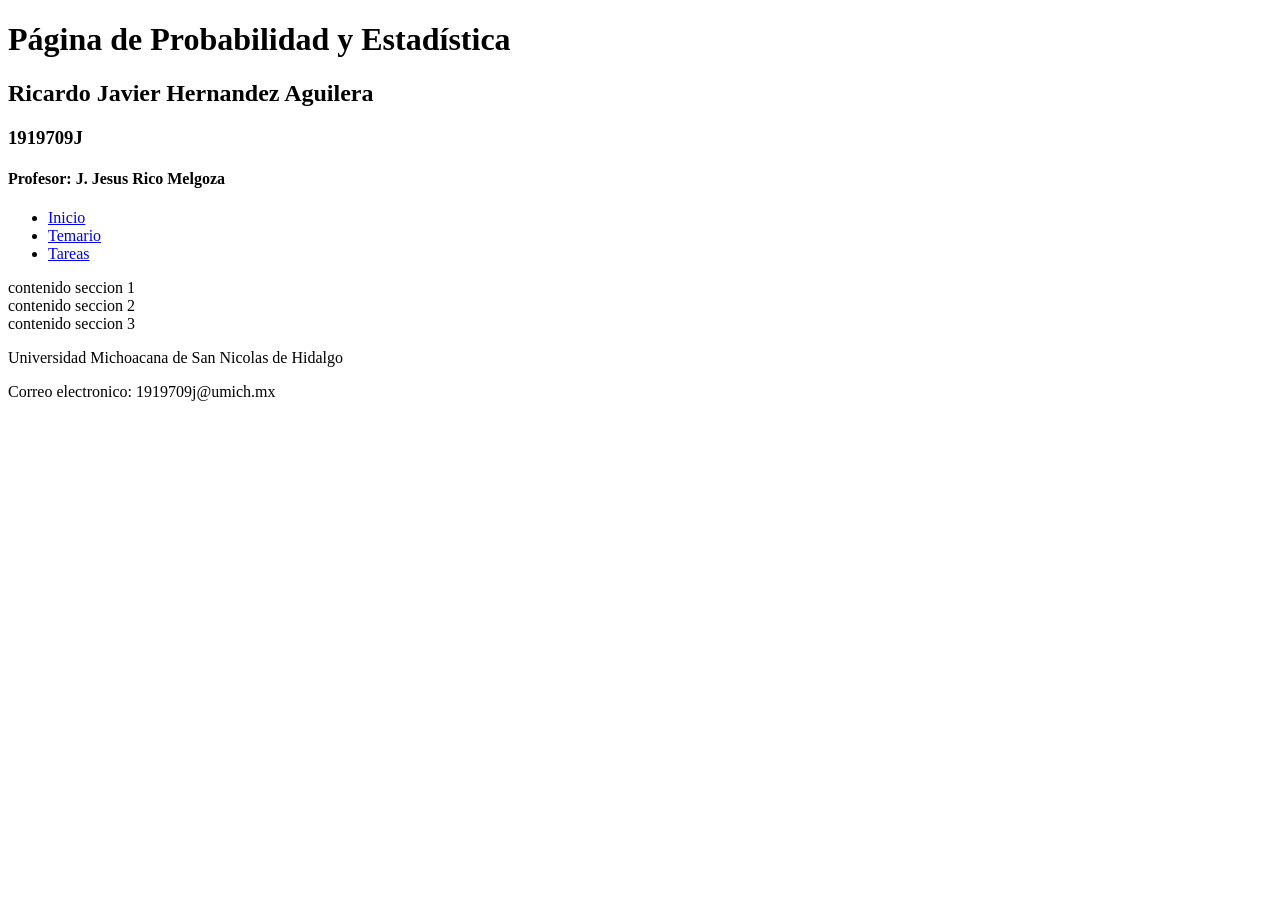
==== index.html @ 01066fc0 "Primer comint del sitio" ====
<!DOCTYPE html>
<html lang="es">


<head>
    <link rel="stylesheet" href="vista/style.css">
    <meta charset="UTF-8">
    <meta name="viewport" content="width=device-width, initial-scale=1.0">
   <title>Pagina de Probabilidad y Estadistica</title>
</head>



<body>
    <header>
        <h1>Página de Probabilidad y Estadística</h1>
        <h2>Ricardo Javier Hernandez Aguilera</h2>
        <h3>1919709J</h3>
        <h4>Profesor: J. Jesus Rico Melgoza </h4>

    </header>
    <nav>
        <ul>
            <li><a href="index.html">Inicio</a></li>
            <li><a href="Temario.html">Temario</a></li>
            <li><a href="Tareas.html">Tareas</a></li>
        </ul>

    </nav>



    <main>
        
        
        <section>
    contenido seccion 1
        </section>

        <section>
            contenido seccion 2
        
        </section>

        <section>
            contenido seccion 3
        </section>


    </main>

    <footer>
<p>Universidad Michoacana de San Nicolas de Hidalgo</p>


<p> Correo electronico: 1919709j@umich.mx</p>
</footer>

</body>







</html>
---- vista/style.css ----
body{
    background-color: white;
   
}
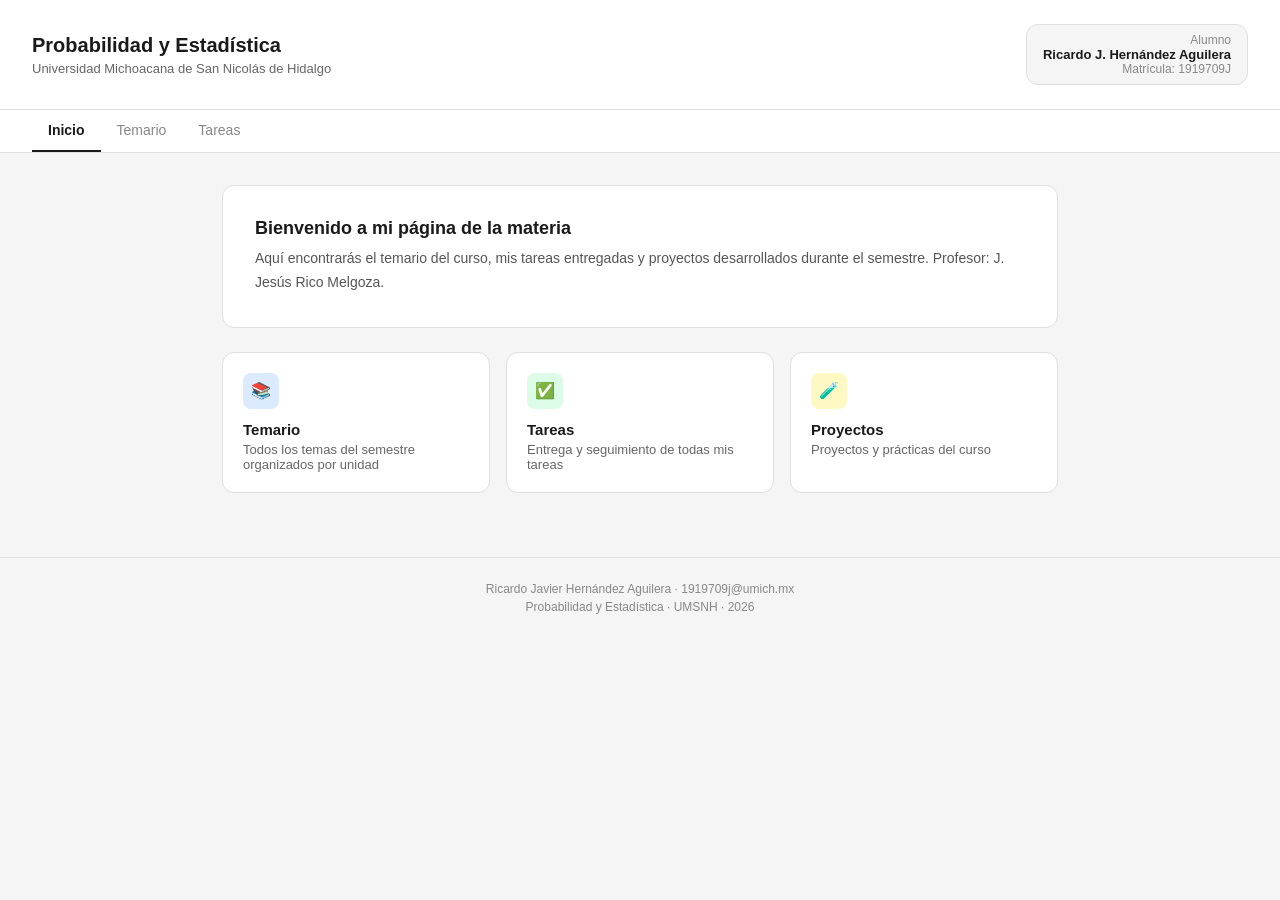
==== commit 2495eec1: "Archivos de disño y funciones actulizados" ====
--- a/index.html
+++ b/index.html
@@ -1,67 +1,134 @@
 <!DOCTYPE html>
 <html lang="es">
-
-
 <head>
-    <link rel="stylesheet" href="vista/style.css">
     <meta charset="UTF-8">
     <meta name="viewport" content="width=device-width, initial-scale=1.0">
-   <title>Pagina de Probabilidad y Estadistica</title>
+    <title>Probabilidad y Estadística</title>
+    <link rel="stylesheet" href="vista/style.css">
 </head>
+<body>
 
+    <header>
+        <div class="header-info">
+            <h1>Probabilidad y Estadística</h1>
+            <p>Universidad Michoacana de San Nicolás de Hidalgo</p>
+        </div>
+        <div class="header-badge">
+            <span>Alumno</span>
+            <strong>Ricardo J. Hernández Aguilera</strong>
+            <span>Matrícula: 1919709J</span>
+        </div>
+    </header>
 
-
-<body>
-    <header>
-        <h1>Página de Probabilidad y Estadística</h1>
-        <h2>Ricardo Javier Hernandez Aguilera</h2>
-        <h3>1919709J</h3>
-        <h4>Profesor: J. Jesus Rico Melgoza </h4>
-
-    </header>
     <nav>
-        <ul>
-            <li><a href="index.html">Inicio</a></li>
-            <li><a href="Temario.html">Temario</a></li>
-            <li><a href="Tareas.html">Tareas</a></li>
-        </ul>
-
+        <button class="activo" onclick="mostrarSeccion('inicio', this)">Inicio</button>
+        <button onclick="mostrarSeccion('temario', this)">Temario</button>
+        <button onclick="mostrarSeccion('tareas', this)">Tareas</button>
     </nav>
 
+    <main>
 
+        <!-- SECCIÓN INICIO -->
+        <div id="inicio" class="seccion visible">
+            <div class="bienvenida">
+                <h2>Bienvenido a mi página de la materia</h2>
+                <p>Aquí encontrarás el temario del curso, mis tareas entregadas y proyectos desarrollados durante el semestre. Profesor: J. Jesús Rico Melgoza.</p>
+            </div>
+            <div class="cards-grid">
+                <div class="card">
+                    <div class="card-icon icono-azul">📚</div>
+                    <h3>Temario</h3>
+                    <p>Todos los temas del semestre organizados por unidad</p>
+                </div>
+                <div class="card">
+                    <div class="card-icon icono-verde">✅</div>
+                    <h3>Tareas</h3>
+                    <p>Entrega y seguimiento de todas mis tareas</p>
+                </div>
+                <div class="card">
+                    <div class="card-icon icono-amarillo">🧪</div>
+                    <h3>Proyectos</h3>
+                    <p>Proyectos y prácticas del curso</p>
+                </div>
+            </div>
+        </div>
 
-    <main>
-        
-        
-        <section>
-    contenido seccion 1
-        </section>
+        <!-- SECCIÓN TEMARIO -->
+        <div id="temario" class="seccion">
+            <div class="bienvenida">
+                <h2>Temario del curso</h2>
+                <p>Unidades y temas a cubrir durante el semestre</p>
+            </div>
+            <ul class="lista-temas">
+                <li class="tema-item">
+                    <div class="tema-num">1</div>
+                    <div>
+                        <div class="tema-titulo">Estadística Descriptiva</div>
+                        <div class="tema-sub">Medidas de tendencia central y dispersión</div>
+                    </div>
+                </li>
+                <li class="tema-item">
+                    <div class="tema-num">2</div>
+                    <div>
+                        <div class="tema-titulo">Probabilidad</div>
+                        <div class="tema-sub">Axiomas, reglas y teorema de Bayes</div>
+                    </div>
+                </li>
+                <li class="tema-item">
+                    <div class="tema-num">3</div>
+                    <div>
+                        <div class="tema-titulo">Variables Aleatorias</div>
+                        <div class="tema-sub">Distribuciones discretas y continuas</div>
+                    </div>
+                </li>
+                <li class="tema-item">
+                    <div class="tema-num">4</div>
+                    <div>
+                        <div class="tema-titulo">Distribuciones de muestreo</div>
+                        <div class="tema-sub">Teorema del límite central</div>
+                    </div>
+                </li>
+                <li class="tema-item">
+                    <div class="tema-num">5</div>
+                    <div>
+                        <div class="tema-titulo">Estimación estadística</div>
+                        <div class="tema-sub">Intervalos de confianza</div>
+                    </div>
+                </li>
+            </ul>
+        </div>
 
-        <section>
-            contenido seccion 2
-        
-        </section>
-
-        <section>
-            contenido seccion 3
-        </section>
-
+        <!-- SECCIÓN TAREAS -->
+        <div id="tareas" class="seccion">
+            <div class="tareas-header">
+                <h2>Mis tareas</h2>
+            </div>
+            <div id="lista-tareas">
+                <div class="tarea-card">
+                    <div class="tarea-info">
+                        <h3>Tarea 1 — Medidas de tendencia central</h3>
+                        <p>Unidad 1 · Entrega: pendiente</p>
+                    </div>
+                    <span class="badge badge-pendiente">Pendiente</span>
+                </div>
+                <div class="tarea-card">
+                    <div class="tarea-info">
+                        <h3>Tarea 2 — Ejercicios de probabilidad</h3>
+                        <p>Unidad 2 · Entrega: 10 mar 2026</p>
+                    </div>
+                    <span class="badge badge-entregada">Entregada</span>
+                </div>
+            </div>
+        </div>
 
     </main>
 
     <footer>
-<p>Universidad Michoacana de San Nicolas de Hidalgo</p>
+        <p>Ricardo Javier Hernández Aguilera · 1919709j@umich.mx</p>
+        <p>Probabilidad y Estadística · UMSNH · 2026</p>
+    </footer>
 
-
-<p> Correo electronico: 1919709j@umich.mx</p>
-</footer>
+    <script src="funciones/main.js"></script>
 
 </body>
-
-
-
-
-
-
-
 </html>
--- a/vista/style.css
+++ b/vista/style.css
@@ -1,4 +1,270 @@
-body{
-    background-color: white;
-   
+* {
+    margin: 0;
+    padding: 0;
+    box-sizing: border-box;
+}
+
+body {
+    font-family: Arial, sans-serif;
+    background-color: #f5f5f5;
+    color: #1a1a1a;
+}
+
+/* ── HEADER ── */
+header {
+    background: #ffffff;
+    border-bottom: 1px solid #e0e0e0;
+    padding: 1.5rem 2rem;
+    display: flex;
+    justify-content: space-between;
+    align-items: center;
+    flex-wrap: wrap;
+    gap: 1rem;
+}
+
+.header-info h1 {
+    font-size: 20px;
+    font-weight: 600;
+}
+
+.header-info p {
+    font-size: 13px;
+    color: #666;
+    margin-top: 4px;
+}
+
+.header-badge {
+    background: #f5f5f5;
+    border: 1px solid #e0e0e0;
+    border-radius: 12px;
+    padding: 0.5rem 1rem;
+    font-size: 13px;
+    text-align: right;
+}
+
+.header-badge span {
+    display: block;
+    color: #888;
+    font-size: 12px;
+}
+
+.header-badge strong {
+    font-weight: 600;
+}
+
+/* ── NAV ── */
+nav {
+    background: #ffffff;
+    border-bottom: 1px solid #e0e0e0;
+    padding: 0 2rem;
+    display: flex;
+    gap: 0;
+}
+
+nav button {
+    background: none;
+    border: none;
+    border-bottom: 2px solid transparent;
+    padding: 0.75rem 1rem;
+    font-size: 14px;
+    color: #888;
+    cursor: pointer;
+    font-family: Arial, sans-serif;
+    transition: color 0.2s;
+}
+
+nav button:hover {
+    color: #1a1a1a;
+}
+
+nav button.activo {
+    color: #1a1a1a;
+    border-bottom-color: #1a1a1a;
+    font-weight: 600;
+}
+
+/* ── MAIN ── */
+main {
+    padding: 2rem;
+    max-width: 900px;
+    margin: 0 auto;
+}
+
+/* ── SECCIONES (mostrar/ocultar) ── */
+.seccion {
+    display: none;
+}
+
+.seccion.visible {
+    display: block;
+}
+
+/* ── BIENVENIDA ── */
+.bienvenida {
+    background: #ffffff;
+    border: 1px solid #e0e0e0;
+    border-radius: 12px;
+    padding: 2rem;
+    margin-bottom: 1.5rem;
+}
+
+.bienvenida h2 {
+    font-size: 18px;
+    font-weight: 600;
+    margin-bottom: 0.5rem;
+}
+
+.bienvenida p {
+    font-size: 14px;
+    color: #555;
+    line-height: 1.7;
+}
+
+/* ── CARDS GRID ── */
+.cards-grid {
+    display: grid;
+    grid-template-columns: repeat(auto-fit, minmax(200px, 1fr));
+    gap: 1rem;
+    margin-top: 1.5rem;
+}
+
+.card {
+    background: #ffffff;
+    border: 1px solid #e0e0e0;
+    border-radius: 12px;
+    padding: 1.25rem;
+}
+
+.card-icon {
+    width: 36px;
+    height: 36px;
+    border-radius: 8px;
+    display: flex;
+    align-items: center;
+    justify-content: center;
+    font-size: 16px;
+    margin-bottom: 0.75rem;
+}
+
+.icono-azul  { background: #dbeafe; }
+.icono-verde { background: #dcfce7; }
+.icono-amarillo { background: #fef9c3; }
+
+.card h3 {
+    font-size: 15px;
+    font-weight: 600;
+    margin-bottom: 4px;
+}
+
+.card p {
+    font-size: 13px;
+    color: #666;
+}
+
+/* ── TEMARIO ── */
+.lista-temas {
+    list-style: none;
+    display: flex;
+    flex-direction: column;
+    gap: 0.5rem;
+}
+
+.tema-item {
+    background: #ffffff;
+    border: 1px solid #e0e0e0;
+    border-radius: 8px;
+    padding: 1rem 1.25rem;
+    display: flex;
+    align-items: center;
+    gap: 1rem;
+}
+
+.tema-num {
+    width: 28px;
+    height: 28px;
+    border-radius: 50%;
+    background: #f0f0f0;
+    display: flex;
+    align-items: center;
+    justify-content: center;
+    font-size: 12px;
+    font-weight: 600;
+    flex-shrink: 0;
+}
+
+.tema-titulo {
+    font-size: 14px;
+    font-weight: 600;
+}
+
+.tema-sub {
+    font-size: 12px;
+    color: #888;
+    margin-top: 2px;
+}
+
+/* ── TAREAS ── */
+.tareas-header {
+    display: flex;
+    justify-content: space-between;
+    align-items: center;
+    margin-bottom: 1rem;
+}
+
+.tareas-header h2 {
+    font-size: 18px;
+    font-weight: 600;
+}
+
+.tarea-card {
+    background: #ffffff;
+    border: 1px solid #e0e0e0;
+    border-radius: 12px;
+    padding: 1.25rem;
+    margin-bottom: 0.75rem;
+    display: flex;
+    justify-content: space-between;
+    align-items: center;
+}
+
+.tarea-info h3 {
+    font-size: 14px;
+    font-weight: 600;
+    margin-bottom: 4px;
+}
+
+.tarea-info p {
+    font-size: 12px;
+    color: #888;
+}
+
+.badge {
+    font-size: 11px;
+    padding: 4px 12px;
+    border-radius: 99px;
+    font-weight: 600;
+}
+
+.badge-pendiente {
+    background: #fef9c3;
+    color: #854d0e;
+}
+
+.badge-entregada {
+    background: #dcfce7;
+    color: #166534;
+}
+
+/* ── FOOTER ── */
+footer {
+    text-align: center;
+    padding: 1.5rem;
+    font-size: 12px;
+    color: #888;
+    border-top: 1px solid #e0e0e0;
+    margin-top: 2rem;
+}
+
+footer p + p {
+    margin-top: 4px;
 }
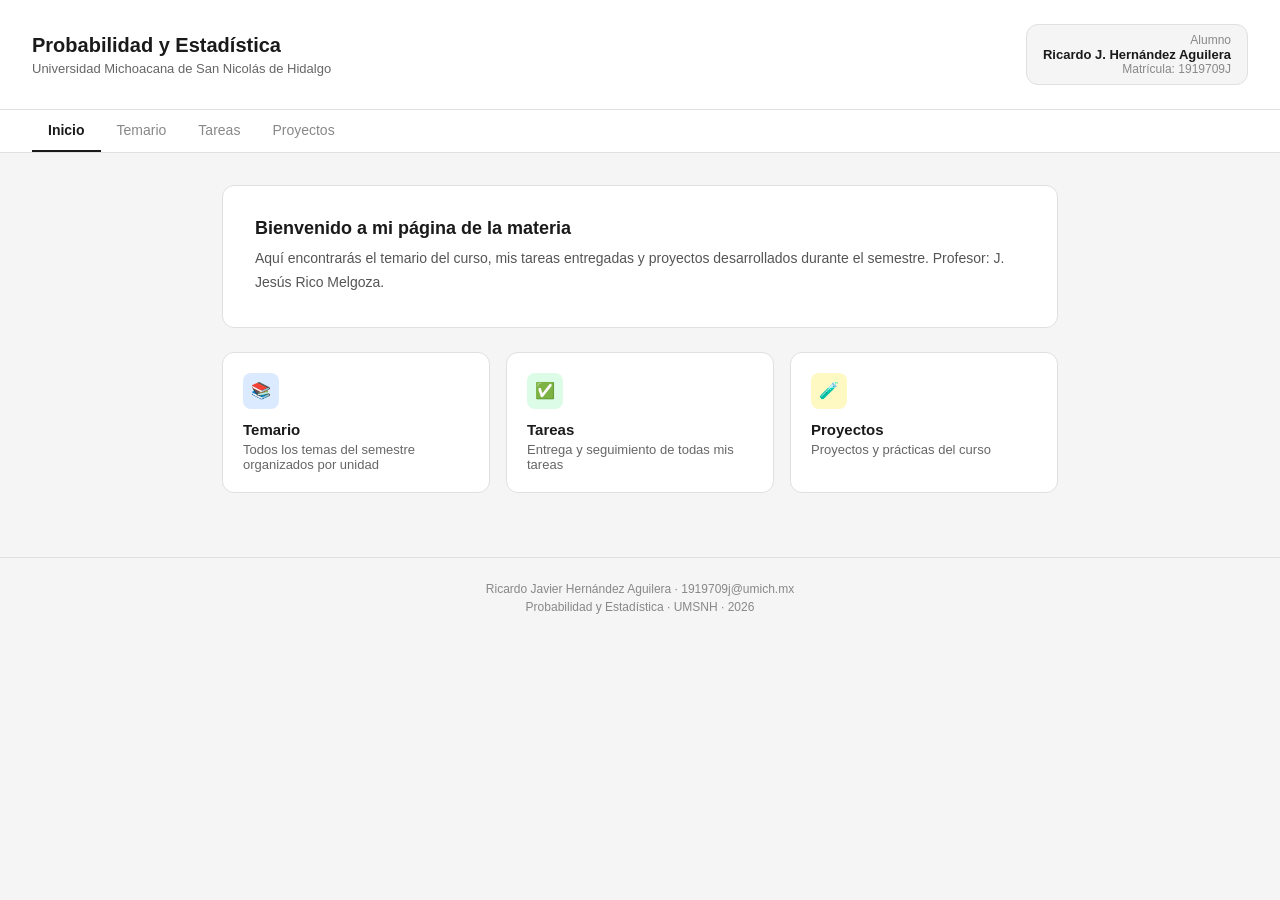
==== commit f84c9177: "Archivo de Proyectos actualizados" ====
--- a/index.html
+++ b/index.html
@@ -21,106 +21,38 @@
     </header>
 
     <nav>
-        <button class="activo" onclick="mostrarSeccion('inicio', this)">Inicio</button>
-        <button onclick="mostrarSeccion('temario', this)">Temario</button>
-        <button onclick="mostrarSeccion('tareas', this)">Tareas</button>
+        <a href="index.html" class="activo">Inicio</a>
+        <a href="Temario.html">Temario</a>
+        <a href="Tareas.html">Tareas</a>
+        <a href="Proyectos.html">Proyectos</a>
     </nav>
 
     <main>
+        <div class="bienvenida">
+            <h2>Bienvenido a mi página de la materia</h2>
+            <p>Aquí encontrarás el temario del curso, mis tareas entregadas y proyectos desarrollados durante el semestre. Profesor: J. Jesús Rico Melgoza.</p>
+        </div>
+        <div class="cards-grid">
 
-        <!-- SECCIÓN INICIO -->
-        <div id="inicio" class="seccion visible">
-            <div class="bienvenida">
-                <h2>Bienvenido a mi página de la materia</h2>
-                <p>Aquí encontrarás el temario del curso, mis tareas entregadas y proyectos desarrollados durante el semestre. Profesor: J. Jesús Rico Melgoza.</p>
-            </div>
-            <div class="cards-grid">
-                <div class="card">
-                    <div class="card-icon icono-azul">📚</div>
-                    <h3>Temario</h3>
-                    <p>Todos los temas del semestre organizados por unidad</p>
-                </div>
-                <div class="card">
-                    <div class="card-icon icono-verde">✅</div>
-                    <h3>Tareas</h3>
-                    <p>Entrega y seguimiento de todas mis tareas</p>
-                </div>
-                <div class="card">
-                    <div class="card-icon icono-amarillo">🧪</div>
-                    <h3>Proyectos</h3>
-                    <p>Proyectos y prácticas del curso</p>
-                </div>
-            </div>
+            <a href="Temario.html" class="card">
+                <div class="card-icon icono-azul">📚</div>
+                <h3>Temario</h3>
+                <p>Todos los temas del semestre organizados por unidad</p>
+            </a>
+
+            <a href="Tareas.html" class="card">
+                <div class="card-icon icono-verde">✅</div>
+                <h3>Tareas</h3>
+                <p>Entrega y seguimiento de todas mis tareas</p>
+            </a>
+
+            <a href="Proyectos.html" class="card">
+                <div class="card-icon icono-amarillo">🧪</div>
+                <h3>Proyectos</h3>
+                <p>Proyectos y prácticas del curso</p>
+            </a>
+
         </div>
-
-        <!-- SECCIÓN TEMARIO -->
-        <div id="temario" class="seccion">
-            <div class="bienvenida">
-                <h2>Temario del curso</h2>
-                <p>Unidades y temas a cubrir durante el semestre</p>
-            </div>
-            <ul class="lista-temas">
-                <li class="tema-item">
-                    <div class="tema-num">1</div>
-                    <div>
-                        <div class="tema-titulo">Estadística Descriptiva</div>
-                        <div class="tema-sub">Medidas de tendencia central y dispersión</div>
-                    </div>
-                </li>
-                <li class="tema-item">
-                    <div class="tema-num">2</div>
-                    <div>
-                        <div class="tema-titulo">Probabilidad</div>
-                        <div class="tema-sub">Axiomas, reglas y teorema de Bayes</div>
-                    </div>
-                </li>
-                <li class="tema-item">
-                    <div class="tema-num">3</div>
-                    <div>
-                        <div class="tema-titulo">Variables Aleatorias</div>
-                        <div class="tema-sub">Distribuciones discretas y continuas</div>
-                    </div>
-                </li>
-                <li class="tema-item">
-                    <div class="tema-num">4</div>
-                    <div>
-                        <div class="tema-titulo">Distribuciones de muestreo</div>
-                        <div class="tema-sub">Teorema del límite central</div>
-                    </div>
-                </li>
-                <li class="tema-item">
-                    <div class="tema-num">5</div>
-                    <div>
-                        <div class="tema-titulo">Estimación estadística</div>
-                        <div class="tema-sub">Intervalos de confianza</div>
-                    </div>
-                </li>
-            </ul>
-        </div>
-
-        <!-- SECCIÓN TAREAS -->
-        <div id="tareas" class="seccion">
-            <div class="tareas-header">
-                <h2>Mis tareas</h2>
-            </div>
-            <div id="lista-tareas">
-                <div class="tarea-card">
-                    <div class="tarea-info">
-                        <h3>Tarea 1 — Medidas de tendencia central</h3>
-                        <p>Unidad 1 · Entrega: pendiente</p>
-                    </div>
-                    <span class="badge badge-pendiente">Pendiente</span>
-                </div>
-                <div class="tarea-card">
-                    <div class="tarea-info">
-                        <h3>Tarea 2 — Ejercicios de probabilidad</h3>
-                        <p>Unidad 2 · Entrega: 10 mar 2026</p>
-                    </div>
-                    <span class="badge badge-entregada">Entregada</span>
-                </div>
-            </div>
-        </div>
-
     </main>
 
     <footer>
@@ -128,7 +60,5 @@
         <p>Probabilidad y Estadística · UMSNH · 2026</p>
     </footer>
 
-    <script src="funciones/main.js"></script>
-
 </body>
 </html>
--- a/vista/style.css
+++ b/vista/style.css
@@ -61,23 +61,20 @@
     gap: 0;
 }
 
-nav button {
-    background: none;
-    border: none;
+nav a {
+    text-decoration: none;
     border-bottom: 2px solid transparent;
     padding: 0.75rem 1rem;
     font-size: 14px;
     color: #888;
-    cursor: pointer;
-    font-family: Arial, sans-serif;
     transition: color 0.2s;
 }
 
-nav button:hover {
+nav a:hover {
     color: #1a1a1a;
 }
 
-nav button.activo {
+nav a.activo {
     color: #1a1a1a;
     border-bottom-color: #1a1a1a;
     font-weight: 600;
@@ -88,15 +85,6 @@
     padding: 2rem;
     max-width: 900px;
     margin: 0 auto;
-}
-
-/* ── SECCIONES (mostrar/ocultar) ── */
-.seccion {
-    display: none;
-}
-
-.seccion.visible {
-    display: block;
 }
 
 /* ── BIENVENIDA ── */
@@ -146,8 +134,8 @@
     margin-bottom: 0.75rem;
 }
 
-.icono-azul  { background: #dbeafe; }
-.icono-verde { background: #dcfce7; }
+.icono-azul     { background: #dbeafe; }
+.icono-verde    { background: #dcfce7; }
 .icono-amarillo { background: #fef9c3; }
 
 .card h3 {
@@ -267,4 +255,17 @@
 
 footer p + p {
     margin-top: 4px;
+}
+
+/* ── CARDS CLICKEABLES ── */
+a.card {
+    text-decoration: none;
+    color: inherit;
+    display: block;
+    transition: transform 0.15s, box-shadow 0.15s;
+}
+
+a.card:hover {
+    transform: translateY(-3px);
+    box-shadow: 0 4px 12px rgba(0, 0, 0, 0.08);
 }
